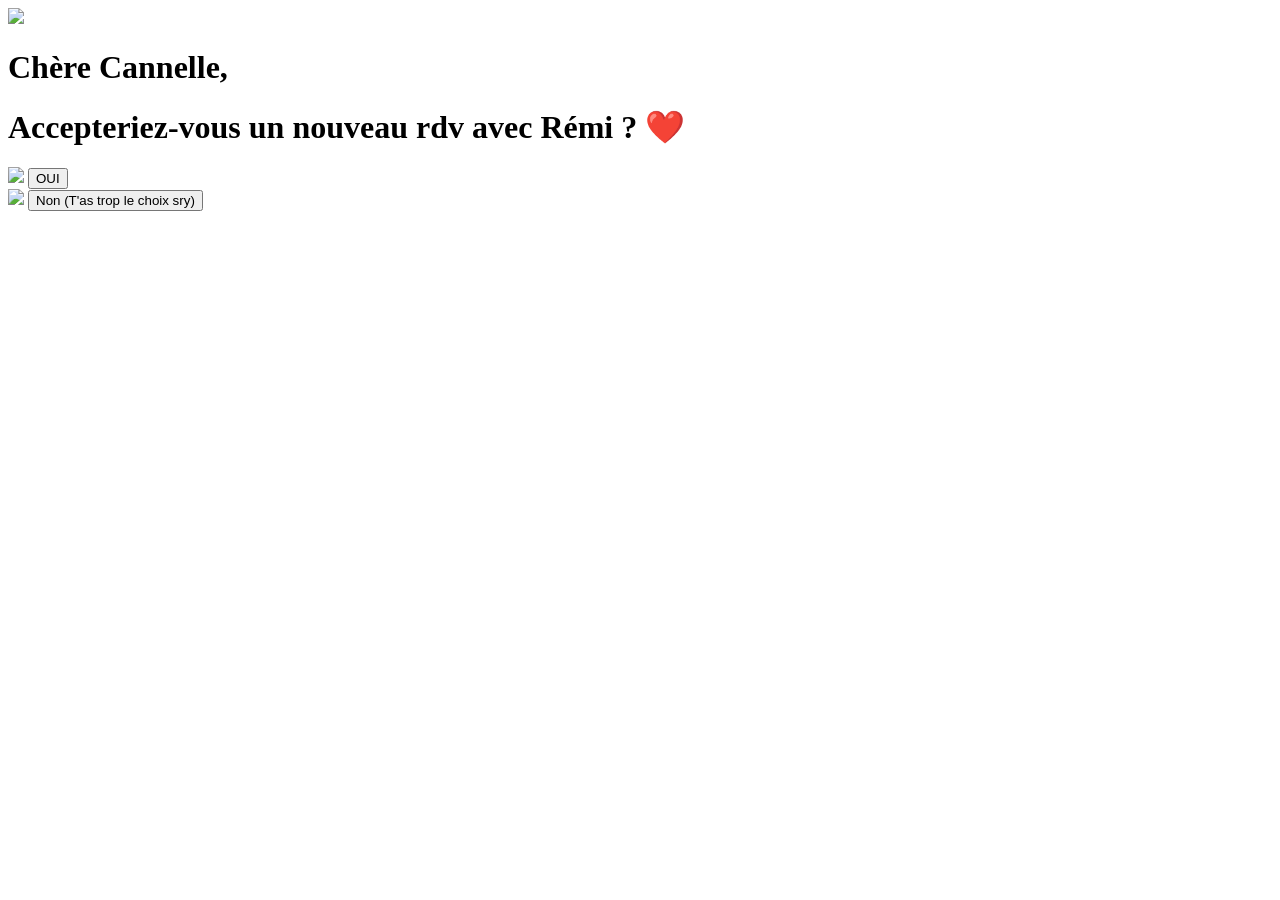
==== invitation.html @ 0ebbc7b2 "Update invitation message and button text" ====
<!DOCTYPE html>
<html lang="fr">

<head>
    <meta charset="UTF-8">
    <meta name="viewport" content="width=device-width, initial-scale=1.0">
    <title>L'invitation</title>

    <link rel="stylesheet" href="style.css">
</head>

<body>
    

<div class="container">

    <img src="images/Image12.jpg" class="top-img">
    
    <h1>Chère Cannelle, </h1>
    <h1>Accepteriez-vous un nouveau rdv avec Rémi ? ❤️</h1>

    <div class="options">

        <div class="choice">
            <img src="images/Image6.jpg" class="yes-img">

            <button class="btn-yes" id="yesButton"
            onclick="window.location.href='merci.html'">
                OUI
            </button>
        </div>

        <div class="choice">
            <img src="images/Image10.jpg" class="no-img">

            <button class="no-btn" id="noButton">
                Non (T'as trop le choix sry)
            </button>
        </div>

    </div>

</div>

<script src="script.js"></script>

</body>
</html>
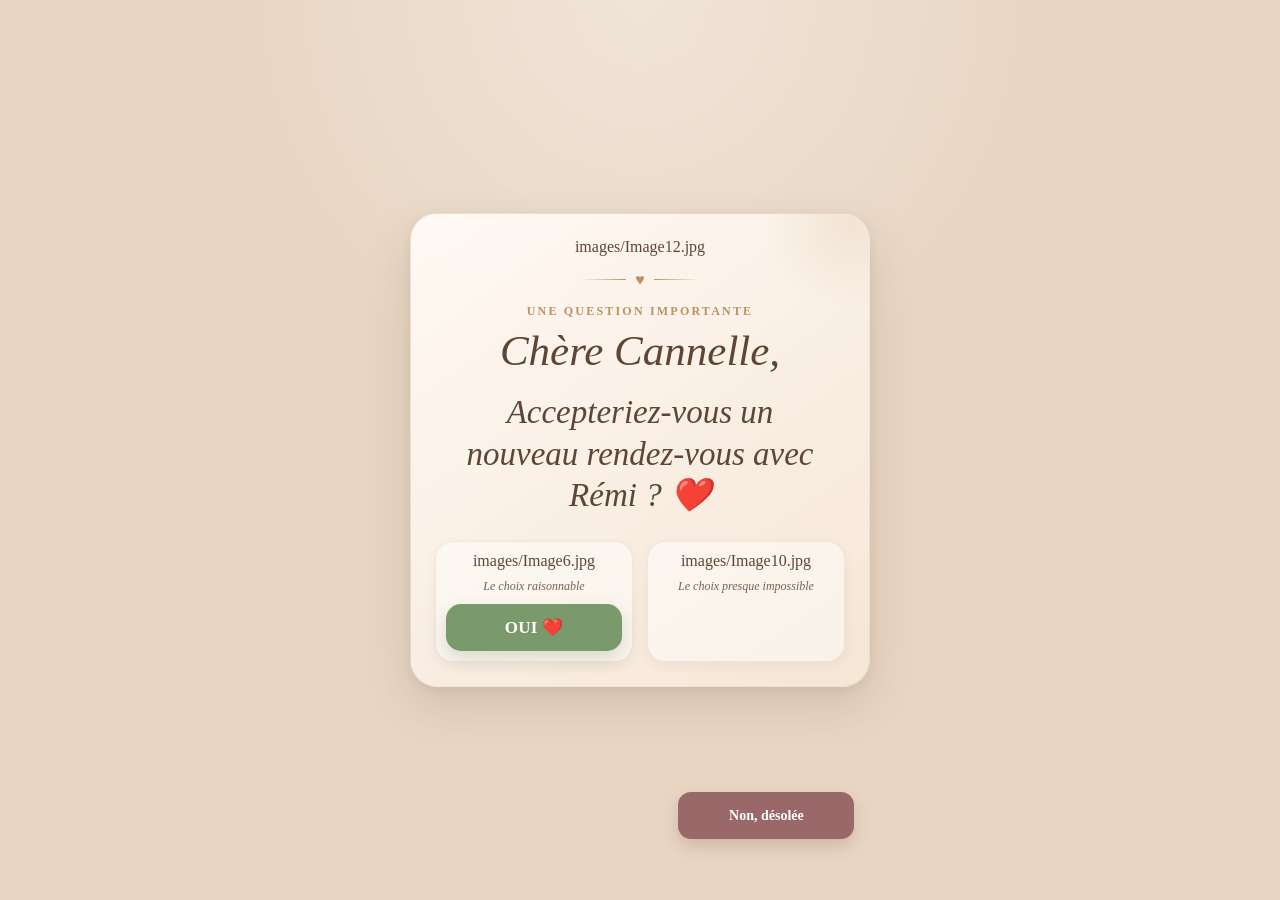
==== commit 81b47fca: "Enhance invitation.html with new meta tags Updated the invitation HTML structure and added new meta " ====
--- a/invitation.html
+++ b/invitation.html
@@ -1,48 +1,81 @@
 <!DOCTYPE html>
 <html lang="fr">
-
 <head>
     <meta charset="UTF-8">
-    <meta name="viewport" content="width=device-width, initial-scale=1.0">
-    <title>L'invitation</title>
+
+    <meta
+        name="viewport"
+        content="width=device-width, initial-scale=1, viewport-fit=cover"
+    >
+
+    <meta
+        name="theme-color"
+        content="#e8d6c3"
+    >
+
+    <title>L’invitation</title>
 
     <link rel="stylesheet" href="style.css">
 </head>
 
 <body>
-    
+    <main class="page">
+        <article class="container">
+            images/Image12.jpg
 
-<div class="container">
+            <div class="ornament" aria-hidden="true">
+                ♥
+            </div>
 
-    <img src="images/Image12.jpg" class="top-img">
-    
-    <h1>Chère Cannelle, </h1>
-    <h1>Accepteriez-vous un nouveau rdv avec Rémi ? ❤️</h1>
+            <p class="page-label">
+                Une question importante
+            </p>
 
-    <div class="options">
+            <h1 class="page-title">
+                Chère Cannelle,
+            </h1>
 
-        <div class="choice">
-            <img src="images/Image6.jpg" class="yes-img">
+            <h2 class="question-title">
+                Accepteriez-vous un nouveau rendez-vous avec Rémi&nbsp;? ❤️
+            </h2>
 
-            <button class="btn-yes" id="yesButton"
-            onclick="window.location.href='merci.html'">
-                OUI
-            </button>
-        </div>
+            <section class="options" aria-label="Réponse à l’invitation">
+                <div class="choice">
+                    images/Image6.jpg
 
-        <div class="choice">
-            <img src="images/Image10.jpg" class="no-img">
+                    <span class="choice-label">
+                        Le choix raisonnable
+                    </span>
 
-            <button class="no-btn" id="noButton">
-                Non (T'as trop le choix sry)
-            </button>
-        </div>
+                    <button
+                        type="button"
+                        class="btn-yes"
+                        id="yesButton"
+                    >
+                        OUI ❤️
+                    </button>
+                </div>
 
-    </div>
+                <div class="choice">
+                    images/Image10.jpg
 
-</div>
+                    <span class="choice-label">
+                        Le choix presque impossible
+                    </span>
+                </div>
+            </section>
+        </article>
+    </main>
 
-<script src="script.js"></script>
+    <button
+        type="button"
+        class="no-btn"
+        id="noButton"
+        aria-label="Refuser l’invitation"
+    >
+        Non, désolée
+    </button>
 
+    <script src="script.js"></script>
 </body>
 </html>
--- a/style.css
+++ b/style.css
@@ -0,0 +1,741 @@
+:root {
+    --fond-page: #e8d6c3;
+    --fond-carte: #f5e6d6;
+    --fond-blanc: #fffdf9;
+    --fond-selection: #fff8ee;
+
+    --texte-principal: #5d4635;
+    --texte-secondaire: #7a624f;
+
+    --dore: #b8945e;
+    --dore-clair: #e4d3c2;
+
+    --vert: #7b9a6b;
+    --vert-fonce: #68865a;
+
+    --rouge-doux: #9a6868;
+    --rouge-fonce: #805555;
+
+    --ombre-legere: 0 6px 18px rgba(93, 70, 53, 0.1);
+    --ombre-carte: 0 18px 45px rgba(93, 70, 53, 0.15);
+}
+
+/* -------------------------------- */
+/* BASE GÉNÉRALE                    */
+/* -------------------------------- */
+
+* {
+    box-sizing: border-box;
+}
+
+html {
+    min-height: 100%;
+    background: var(--fond-page);
+}
+
+body {
+    margin: 0;
+    min-height: 100vh;
+    min-height: 100dvh;
+
+    padding:
+        max(20px, env(safe-area-inset-top))
+        max(16px, env(safe-area-inset-right))
+        max(20px, env(safe-area-inset-bottom))
+        max(16px, env(safe-area-inset-left));
+
+    display: flex;
+    justify-content: center;
+    align-items: center;
+
+    color: var(--texte-principal);
+
+    background:
+        radial-gradient(
+            circle at top,
+            rgba(255, 255, 255, 0.35),
+            transparent 38%
+        ),
+        var(--fond-page);
+
+    font-family: Georgia, "Times New Roman", serif;
+}
+
+button,
+a {
+    -webkit-tap-highlight-color: transparent;
+}
+
+button {
+    font-family: Georgia, "Times New Roman", serif;
+}
+
+img {
+    display: block;
+    max-width: 100%;
+}
+
+.page {
+    width: 100%;
+    max-width: 460px;
+    margin: auto;
+
+    opacity: 0;
+    transform: translateY(18px);
+
+    animation: apparitionPage 700ms ease forwards;
+}
+
+/* -------------------------------- */
+/* CARTE PRINCIPALE                 */
+/* -------------------------------- */
+
+.card,
+.container {
+    position: relative;
+    width: 100%;
+    padding: 24px;
+
+    text-align: center;
+
+    background:
+        linear-gradient(
+            145deg,
+            rgba(255, 250, 245, 0.97),
+            rgba(245, 230, 214, 0.98)
+        );
+
+    border: 1px solid rgba(93, 70, 53, 0.09);
+    border-radius: 27px;
+
+    box-shadow:
+        var(--ombre-carte),
+        0 3px 10px rgba(93, 70, 53, 0.08);
+
+    overflow: hidden;
+}
+
+/* Petit reflet décoratif */
+
+.card::before,
+.container::before {
+    content: "";
+    position: absolute;
+    top: -80px;
+    right: -70px;
+
+    width: 180px;
+    height: 180px;
+
+    background:
+        radial-gradient(
+            circle,
+            rgba(184, 148, 94, 0.14),
+            transparent 68%
+        );
+
+    border-radius: 50%;
+    pointer-events: none;
+}
+
+.page-label {
+    margin: 0 0 9px;
+
+    color: var(--dore);
+
+    font-size: 12px;
+    font-weight: bold;
+    letter-spacing: 2.2px;
+    text-transform: uppercase;
+}
+
+.page-title {
+    margin: 0;
+
+    color: var(--texte-principal);
+
+    font-family:
+        "Palatino Linotype",
+        Palatino,
+        "Book Antiqua",
+        Georgia,
+        serif;
+
+    font-size: clamp(32px, 9vw, 43px);
+    font-weight: normal;
+    font-style: italic;
+    line-height: 1.08;
+}
+
+.page-subtitle {
+    max-width: 340px;
+    margin: 13px auto 0;
+
+    color: var(--texte-secondaire);
+
+    font-size: 15px;
+    line-height: 1.65;
+}
+
+.ornament {
+    display: flex;
+    justify-content: center;
+    align-items: center;
+    gap: 9px;
+
+    margin: 15px auto;
+    color: var(--dore);
+}
+
+.ornament::before,
+.ornament::after {
+    content: "";
+    width: 46px;
+    height: 1px;
+
+    background:
+        linear-gradient(
+            90deg,
+            transparent,
+            var(--dore)
+        );
+}
+
+.ornament::after {
+    transform: rotate(180deg);
+}
+
+/* -------------------------------- */
+/* IMAGES                           */
+/* -------------------------------- */
+
+.hero-photo,
+.top-img {
+    width: 100%;
+    height: 240px;
+
+    object-fit: cover;
+    object-position: center;
+
+    border: 1px solid rgba(184, 148, 94, 0.22);
+    border-radius: 20px;
+
+    box-shadow: var(--ombre-legere);
+
+    transition:
+        transform 500ms ease,
+        filter 500ms ease;
+}
+
+.hero-photo:hover,
+.top-img:hover {
+    transform: scale(1.012);
+    filter: saturate(1.04);
+}
+
+.photo-caption {
+    margin: 11px 0 0;
+
+    color: var(--texte-secondaire);
+
+    font-size: 12px;
+    font-style: italic;
+    letter-spacing: 0.25px;
+}
+
+/* -------------------------------- */
+/* BOUTONS                          */
+/* -------------------------------- */
+
+.primary-button,
+.btn-yes,
+.close-button {
+    position: relative;
+    display: inline-flex;
+    justify-content: center;
+    align-items: center;
+    gap: 9px;
+
+    width: 100%;
+    min-height: 54px;
+    margin-top: 22px;
+    padding: 15px 22px;
+
+    overflow: hidden;
+
+    color: white;
+    background: var(--vert);
+
+    border: none;
+    border-radius: 15px;
+
+    box-shadow: 0 7px 17px rgba(104, 134, 90, 0.24);
+
+    font-size: 17px;
+    font-weight: bold;
+    letter-spacing: 0.25px;
+    text-decoration: none;
+
+    cursor: pointer;
+    touch-action: manipulation;
+
+    transition:
+        transform 180ms ease,
+        background-color 180ms ease,
+        box-shadow 180ms ease;
+}
+
+.primary-button::before,
+.btn-yes::before,
+.close-button::before {
+    content: "";
+    position: absolute;
+    top: 0;
+    left: -120%;
+
+    width: 70%;
+    height: 100%;
+
+    background:
+        linear-gradient(
+            90deg,
+            transparent,
+            rgba(255, 255, 255, 0.28),
+            transparent
+        );
+
+    transform: skewX(-18deg);
+    transition: left 550ms ease;
+}
+
+.primary-button:hover::before,
+.btn-yes:hover::before,
+.close-button:hover::before {
+    left: 150%;
+}
+
+.primary-button:hover,
+.btn-yes:hover,
+.close-button:hover {
+    background: var(--vert-fonce);
+    transform: translateY(-2px);
+
+    box-shadow: 0 11px 22px rgba(104, 134, 90, 0.28);
+}
+
+.primary-button:active,
+.btn-yes:active,
+.close-button:active {
+    transform: scale(0.985);
+}
+
+button:focus-visible,
+a:focus-visible {
+    outline: 3px solid rgba(184, 148, 94, 0.42);
+    outline-offset: 3px;
+}
+
+/* -------------------------------- */
+/* PAGE D’ACCUEIL                   */
+/* -------------------------------- */
+
+.invitation-details {
+    margin: 21px 0 4px;
+    padding: 17px;
+
+    background: rgba(255, 255, 255, 0.53);
+    border: 1px solid rgba(184, 148, 94, 0.19);
+    border-radius: 15px;
+}
+
+.invitation-details p {
+    margin: 6px 0;
+
+    color: var(--texte-secondaire);
+
+    font-size: 16px;
+    line-height: 1.45;
+}
+
+.invitation-details strong {
+    color: var(--texte-principal);
+}
+
+/* -------------------------------- */
+/* PAGE INVITATION                  */
+/* -------------------------------- */
+
+.question-title {
+    max-width: 370px;
+    margin: 18px auto 0;
+
+    color: var(--texte-principal);
+
+    font-family:
+        "Palatino Linotype",
+        Palatino,
+        "Book Antiqua",
+        Georgia,
+        serif;
+
+    font-size: clamp(25px, 7vw, 33px);
+    font-weight: normal;
+    font-style: italic;
+    line-height: 1.25;
+}
+
+.options {
+    display: grid;
+    grid-template-columns: 1fr 1fr;
+    gap: 14px;
+
+    margin-top: 25px;
+}
+
+.choice {
+    position: relative;
+
+    padding: 10px;
+
+    background: rgba(255, 255, 255, 0.48);
+    border: 1px solid rgba(184, 148, 94, 0.17);
+    border-radius: 18px;
+
+    box-shadow: 0 4px 12px rgba(93, 70, 53, 0.06);
+
+    transition:
+        transform 200ms ease,
+        box-shadow 200ms ease;
+}
+
+.choice:hover {
+    transform: translateY(-3px);
+    box-shadow: 0 9px 18px rgba(93, 70, 53, 0.1);
+}
+
+.choice img {
+    width: 100%;
+    height: 150px;
+
+    object-fit: cover;
+    border-radius: 13px;
+}
+
+.choice-label {
+    display: block;
+    margin-top: 9px;
+
+    color: var(--texte-secondaire);
+
+    font-size: 12px;
+    font-style: italic;
+}
+
+.btn-yes {
+    margin-top: 10px;
+    min-height: 47px;
+    padding: 11px;
+}
+
+.no-btn {
+    position: fixed;
+    z-index: 9999;
+
+    left: 53%;
+    top: 88%;
+
+    width: 176px;
+    min-height: 47px;
+    padding: 10px 12px;
+
+    color: white;
+    background: var(--rouge-doux);
+
+    border: none;
+    border-radius: 13px;
+
+    box-shadow: 0 7px 16px rgba(128, 85, 85, 0.24);
+
+    font-size: 14px;
+    font-weight: bold;
+
+    cursor: pointer;
+    touch-action: manipulation;
+
+    transition:
+        left 170ms ease,
+        top 170ms ease,
+        transform 170ms ease,
+        background-color 170ms ease;
+}
+
+.no-btn:hover {
+    background: var(--rouge-fonce);
+}
+
+/* -------------------------------- */
+/* PAGE DE CONFIRMATION             */
+/* -------------------------------- */
+
+.confirmation-card {
+    padding-top: 28px;
+}
+
+.confirmation-icon {
+    width: 64px;
+    height: 64px;
+    margin: 0 auto 15px;
+
+    display: flex;
+    justify-content: center;
+    align-items: center;
+
+    color: white;
+    background:
+        linear-gradient(
+            145deg,
+            var(--dore),
+            #c9aa78
+        );
+
+    border-radius: 50%;
+
+    box-shadow: 0 8px 18px rgba(184, 148, 94, 0.26);
+
+    font-size: 27px;
+
+    animation: apparitionCoeur 540ms ease-out 300ms both;
+}
+
+.confirmation-title {
+    margin: 0;
+
+    color: var(--texte-principal);
+
+    font-family:
+        "Palatino Linotype",
+        Palatino,
+        Georgia,
+        serif;
+
+    font-size: clamp(27px, 8vw, 35px);
+    font-weight: normal;
+    font-style: italic;
+    line-height: 1.2;
+}
+
+.summary {
+    display: grid;
+    gap: 12px;
+
+    margin-top: 24px;
+    text-align: left;
+}
+
+.summary-item {
+    padding: 15px 16px;
+
+    background: rgba(255, 255, 255, 0.6);
+    border: 1px solid rgba(184, 148, 94, 0.2);
+    border-radius: 15px;
+
+    animation: apparitionElement 550ms ease both;
+}
+
+.summary-item:nth-child(2) {
+    animation-delay: 100ms;
+}
+
+.summary-item:nth-child(3) {
+    animation-delay: 200ms;
+}
+
+.summary-label {
+    display: block;
+    margin-bottom: 4px;
+
+    color: var(--dore);
+
+    font-size: 11px;
+    font-weight: bold;
+    letter-spacing: 1.4px;
+    text-transform: uppercase;
+}
+
+.summary-value {
+    display: block;
+
+    color: var(--texte-principal);
+
+    font-size: 16px;
+    line-height: 1.45;
+}
+
+.supplement-list {
+    margin: 5px 0 0;
+    padding-left: 19px;
+
+    color: var(--texte-principal);
+}
+
+.supplement-list li {
+    margin: 5px 0;
+    line-height: 1.4;
+}
+
+.final-message {
+    margin: 22px 0 0;
+
+    color: var(--texte-secondaire);
+
+    font-family:
+        "Palatino Linotype",
+        Palatino,
+        Georgia,
+        serif;
+
+    font-size: 19px;
+    font-style: italic;
+    line-height: 1.5;
+}
+
+.bottom-image {
+    width: 125px;
+    height: 125px;
+    margin: 20px auto 0;
+
+    object-fit: cover;
+
+    border: 4px solid rgba(255, 255, 255, 0.66);
+    border-radius: 50%;
+
+    box-shadow: var(--ombre-legere);
+}
+
+/* -------------------------------- */
+/* MESSAGES                         */
+/* -------------------------------- */
+
+.status-message {
+    margin-top: 14px;
+
+    color: var(--texte-secondaire);
+
+    font-size: 12px;
+    line-height: 1.5;
+}
+
+.status-message.error {
+    color: #8f4f4f;
+}
+
+/* -------------------------------- */
+/* TRANSITIONS                      */
+/* -------------------------------- */
+
+.page-exit {
+    opacity: 0 !important;
+    transform: translateY(-10px) scale(0.99) !important;
+
+    transition:
+        opacity 350ms ease,
+        transform 350ms ease;
+}
+
+@keyframes apparitionPage {
+    from {
+        opacity: 0;
+        transform: translateY(18px);
+    }
+
+    to {
+        opacity: 1;
+        transform: translateY(0);
+    }
+}
+
+@keyframes apparitionElement {
+    from {
+        opacity: 0;
+        transform: translateY(9px);
+    }
+
+    to {
+        opacity: 1;
+        transform: translateY(0);
+    }
+}
+
+@keyframes apparitionCoeur {
+    0% {
+        opacity: 0;
+        transform: scale(0.45) rotate(-12deg);
+    }
+
+    70% {
+        transform: scale(1.09) rotate(3deg);
+    }
+
+    100% {
+        opacity: 1;
+        transform: scale(1) rotate(0);
+    }
+}
+
+/* -------------------------------- */
+/* MOBILE                           */
+/* -------------------------------- */
+
+@media (max-width: 420px) {
+    body {
+        padding-right: 12px;
+        padding-left: 12px;
+    }
+
+    .card,
+    .container {
+        padding: 18px;
+        border-radius: 23px;
+    }
+
+    .hero-photo,
+    .top-img {
+        height: 215px;
+    }
+
+    .options {
+        gap: 10px;
+    }
+
+    .choice {
+        padding: 8px;
+    }
+
+    .choice img {
+        height: 125px;
+    }
+
+    .btn-yes {
+        font-size: 15px;
+    }
+
+    .no-btn {
+        width: 164px;
+        font-size: 13px;
+    }
+}
+
+/* -------------------------------- */
+/* ACCESSIBILITÉ                    */
+/* -------------------------------- */
+
+@media (prefers-reduced-motion: reduce) {
+    *,
+    *::before,
+    *::after {
+        scroll-behavior: auto !important;
+        animation-duration: 0.01ms !important;
+        animation-iteration-count: 1 !important;
+        transition-duration: 0.01ms !important;
+    }
+}
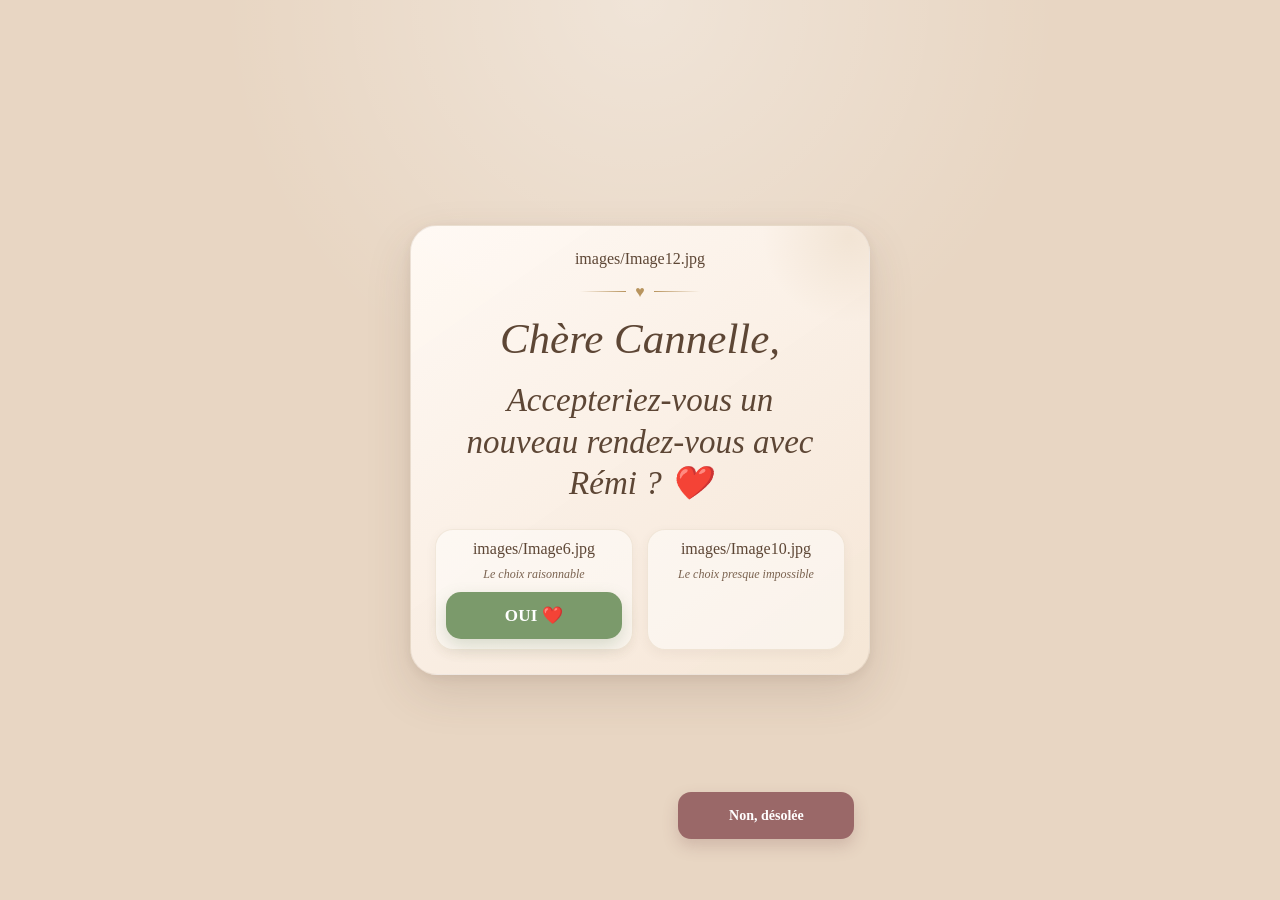
==== commit 11bf97f0: "Remove important question label from invitation Removed the paragraph with the label 'Une question i" ====
--- a/invitation.html
+++ b/invitation.html
@@ -26,10 +26,6 @@
             <div class="ornament" aria-hidden="true">
                 ♥
             </div>
-
-            <p class="page-label">
-                Une question importante
-            </p>
 
             <h1 class="page-title">
                 Chère Cannelle,
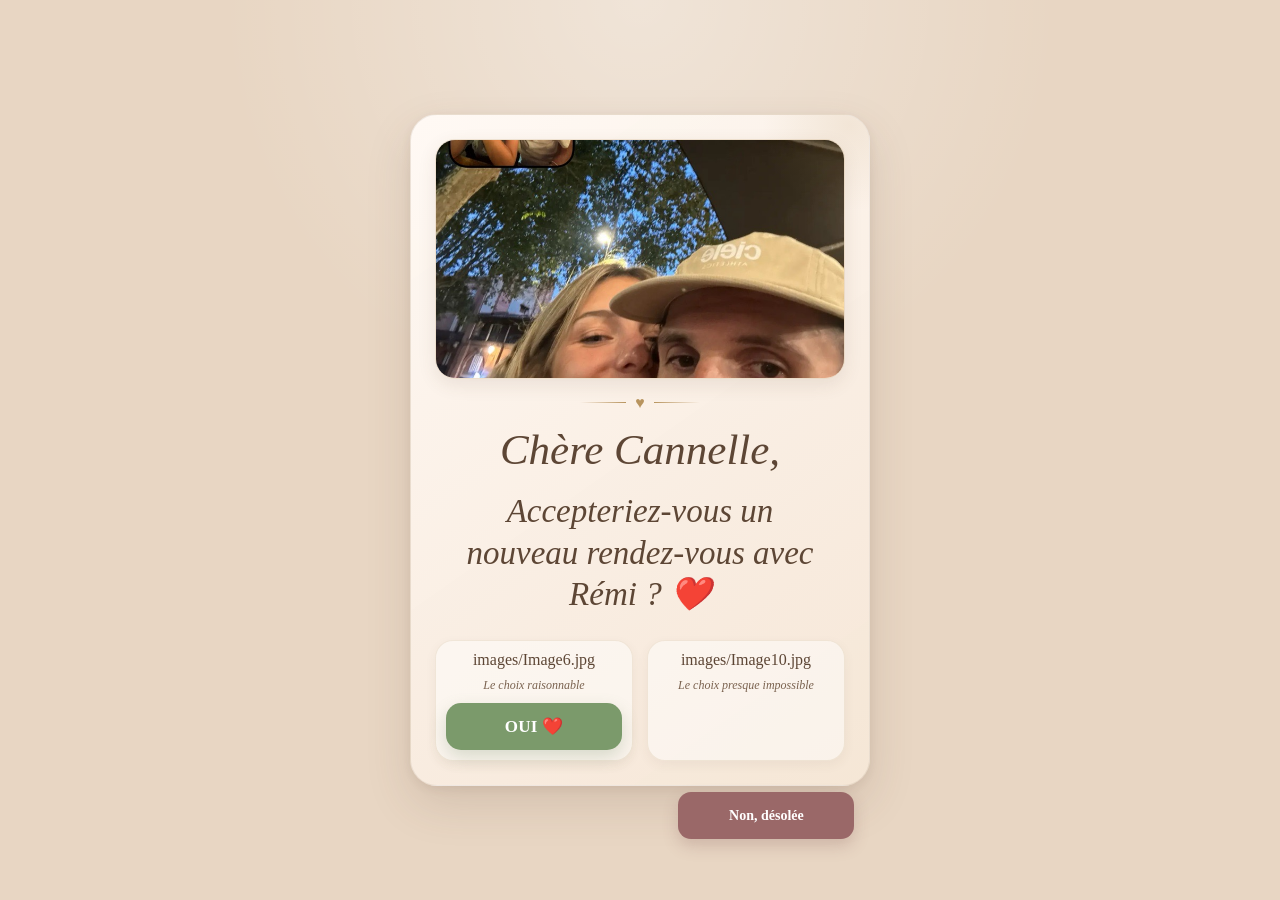
==== commit 1e9bd494: "Replace Image12 with Image15 in invitation.html" ====
--- a/invitation.html
+++ b/invitation.html
@@ -21,8 +21,7 @@
 <body>
     <main class="page">
         <article class="container">
-            images/Image12.jpg
-
+            <img src="images/Image15.jpg" class="top-img" alt="">
             <div class="ornament" aria-hidden="true">
                 ♥
             </div>
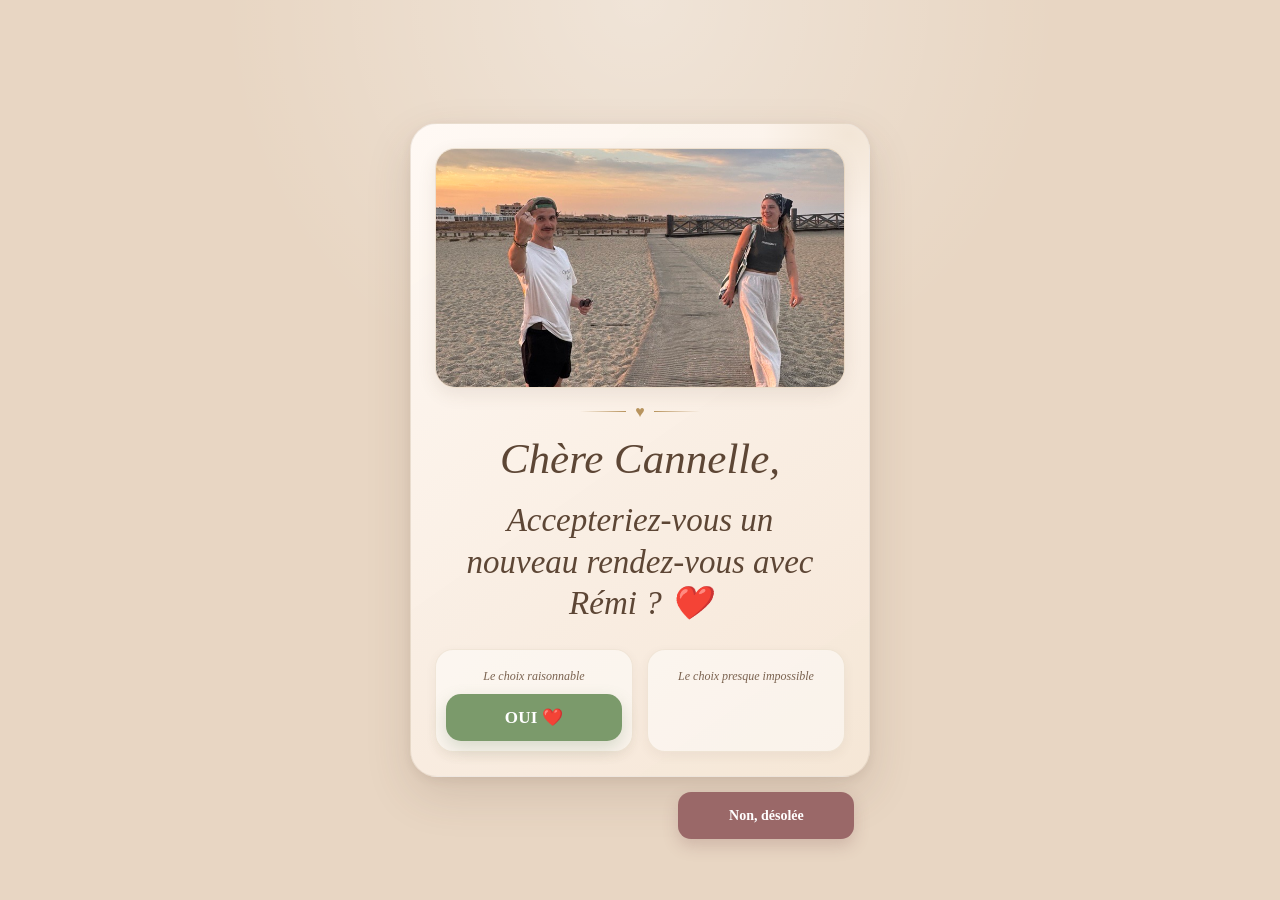
==== commit b2aa489a: "Update images in invitation.html Replaced Image15.jpg with Image17.jpg and removed image references " ====
--- a/invitation.html
+++ b/invitation.html
@@ -21,7 +21,7 @@
 <body>
     <main class="page">
         <article class="container">
-            <img src="images/Image15.jpg" class="top-img" alt="">
+            <img src="images/Image17.jpg" class="top-img" alt="">
             <div class="ornament" aria-hidden="true">
                 ♥
             </div>
@@ -36,7 +36,6 @@
 
             <section class="options" aria-label="Réponse à l’invitation">
                 <div class="choice">
-                    images/Image6.jpg
 
                     <span class="choice-label">
                         Le choix raisonnable
@@ -52,7 +51,6 @@
                 </div>
 
                 <div class="choice">
-                    images/Image10.jpg
 
                     <span class="choice-label">
                         Le choix presque impossible
